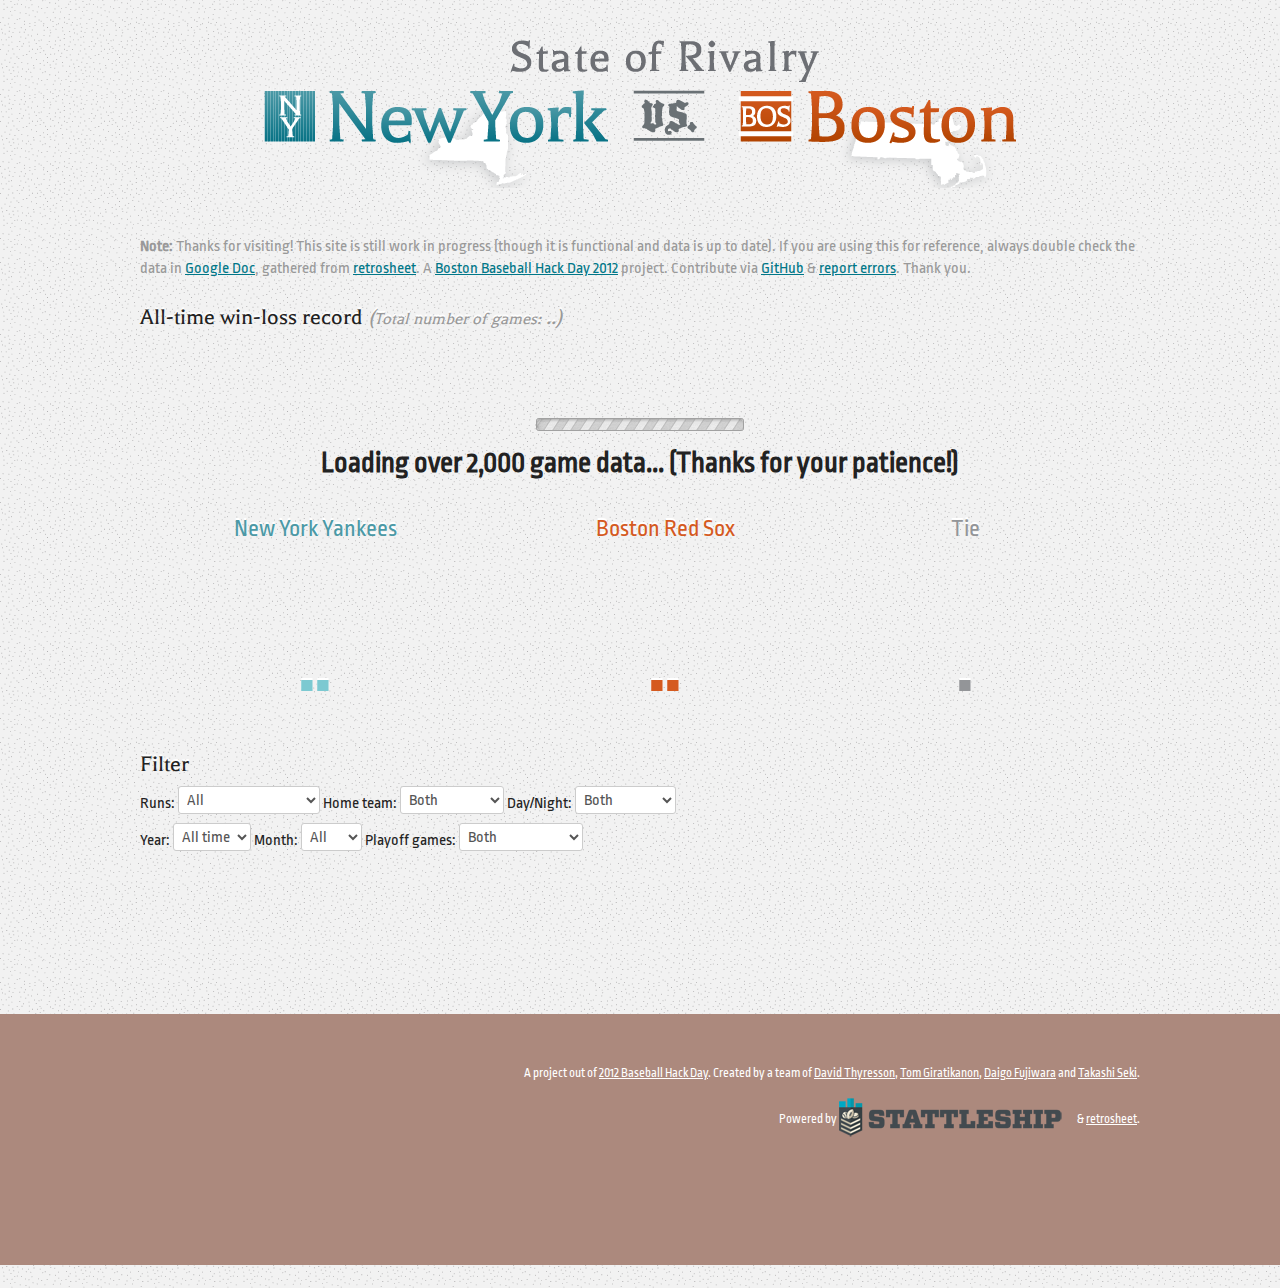
==== index.html @ 0ba661f6 "removing php so it can be used in github pages" ====
<!doctype html>
<!-- paulirish.com/2008/conditional-stylesheets-vs-css-hacks-answer-neither/ -->
<!--[if lt IE 7]> <html class="no-js lt-ie9 lt-ie8 lt-ie7" lang="en"> <![endif]-->
<!--[if IE 7]>    <html class="no-js lt-ie9 lt-ie8" lang="en"> <![endif]-->
<!--[if IE 8]>    <html class="no-js lt-ie9" lang="en"> <![endif]-->
<!-- Consider adding a manifest.appcache: h5bp.com/d/Offline -->
<!--[if gt IE 8]><!--> <html class="no-js" lang="en"> <!--<![endif]-->
<head>
  <meta charset="utf-8">

  <!-- Use the .htaccess and remove these lines to avoid edge case issues.
       More info: h5bp.com/i/378 -->
  <meta http-equiv="X-UA-Compatible" content="IE=edge,chrome=1">

  <title>State of Rivalry: All-time Red Sox vs Yankees scorecard</title>
  <meta name="description" content="All-time win-loss record of the Boston Red Sox and the New York Yankees, with details. Project of Boston Baseball Hack Day 2012.">

  <!-- Mobile viewport optimized: h5bp.com/viewport -->
  <meta name="viewport" content="width=device-width">

  <!-- Place favicon.ico and apple-touch-icon.png in the root directory: mathiasbynens.be/notes/touch-icons -->
	<link href='http://fonts.googleapis.com/css?family=Ropa+Sans:400,400italic|Balthazar|Six+Caps' rel='stylesheet' type='text/css'>

  <link rel="stylesheet" href="css/style.css">

  <!-- More ideas for your <head> here: h5bp.com/d/head-Tips -->

</head>
<body>
  <!-- Prompt IE 6 users to install Chrome Frame. Remove this if you support IE 6.
       chromium.org/developers/how-tos/chrome-frame-getting-started -->
  <!--[if lt IE 7]><p class=chromeframe>Your browser is <em>ancient!</em> <a href="http://browsehappy.com/">Upgrade to a different browser</a> or <a href="http://www.google.com/chromeframe/?redirect=true">install Google Chrome Frame</a> to experience this site.</p><![endif]-->
  <header>
  	<div class="wrap">
		<h1 id="logo"><img src="img/StateofRivalry.png" title="State of Rivalry: New York vs. Boston" alt="StateofRivalry"></h1>	
	</div>
  </header>
  <div role="main" class="wrap">
  		<div class="debug" style="color:#ccc;">

		</div>
  <p class="note"><strong>Note:</strong> Thanks for visiting! This site is still work in progress (though it is functional and data is up to date). If you are using this for reference, always double check the data in <a href="https://docs.google.com/a/daigofujiwara.com/spreadsheet/pub?key=0Apvvlouo3eMgdHhDWF9vTThTODlxRnFMMWVjd09GdWc&amp;single=true&amp;gid=0&amp;output=html">Google Doc</a>, gathered from <a href="http://www.retrosheet.org/">retrosheet</a>. A <a href="http://baseballhackday.com/">Boston Baseball Hack Day 2012</a> project. Contribute via <a href="https://github.com/daigofuji/State-of-Rivalry">GitHub</a> & <a href="mailto:daigo@daigofujiwara.com">report errors</a>. Thank you.</p>
	
	<h2>All-time win-loss record <em>(<span class="smaller">Total number of games:</span> <span id="game_total">..</span>)</em></h2>
	<h3 id="loading"><br/><img src="img/ajax-loader.gif" width="220" height="19" /><br/>Loading over 2,000 game data... (Thanks for your patience!)<br/></h3>
	<div id="alltime-score">	
		<dl>
			<dt class="ny">New York Yankees</dt>
			<dd class="num ny" id="ny_total">..</dd>
		</dl>
		<dl>
			<dt class="bos">Boston Red Sox</dt>
			<dd class="num bos" id="bos_total">..</dd>
		</dl>
		<dl class="narrow">
			<dt class="tie">Tie</dt>
			<dd class="num tie" id="tie_total">.</dd>
		</dl>	
	</div>


	<div>
	</div>
	
	<h2>Filter</h2>
	<div>
	<form>
		Runs:
		<select name="score_margin" id="sel-runs" class="filter">
		  <option value="all">All</option>
		  <option value="shut">Shutouts</option>
		  <option value="one">One-run games</option>
		  <option value="blow">Blowouts (+5 runs)</option>
		</select>
		Home team:
		<select name="ha_value" id="sel-ha" class="filter">
		  <option value="all">Both</option>
		  	<!-- data is boston centric, so At NYA is NY Vs NYA is in Bos --> 
			<option value="At">At New York</option>
			<option value="Vs">At Boston</option>
		</select>
		Day/Night:
		<select name="day_or_night" id="sel-dn" class="filter">
		  <option value="all">Both</option>
		  <option value="day">Day game</option>
		  <option value="night">Night game</option>
		</select>
		<!-- Extra innings:
		<select name="extra">
		  <option value="exall">All</option>
		  <option value="noex">9-inning game</option>
		  <option value="ex">Extra innings</option>
		</select> -->
		<br/>
		Year: 
		<select name="year" id="sel-year" class="filter">
			<option value="all">All time</option>
			<option value="1903">1903</option>
			<option value="1904">1904</option>
			<option value="1905">1905</option>
			<option value="1906">1906</option>
			<option value="1907">1907</option>
			<option value="1908">1908</option>
			<option value="1909">1909</option>
			<option value="1910">1910</option>
			<option value="1911">1911</option>
			<option value="1912">1912</option>
			<option value="1913">1913</option>
			<option value="1914">1914</option>
			<option value="1915">1915</option>
			<option value="1916">1916</option>
			<option value="1917">1917</option>
			<option value="1918">1918</option>
			<option value="1919">1919</option>
			<option value="1920">1920</option>
			<option value="1921">1921</option>
			<option value="1922">1922</option>
			<option value="1923">1923</option>
			<option value="1924">1924</option>
			<option value="1925">1925</option>
			<option value="1926">1926</option>
			<option value="1927">1927</option>
			<option value="1928">1928</option>
			<option value="1929">1929</option>
			<option value="1930">1930</option>
			<option value="1931">1931</option>
			<option value="1932">1932</option>
			<option value="1933">1933</option>
			<option value="1934">1934</option>
			<option value="1935">1935</option>
			<option value="1936">1936</option>
			<option value="1937">1937</option>
			<option value="1938">1938</option>
			<option value="1939">1939</option>
			<option value="1940">1940</option>
			<option value="1941">1941</option>
			<option value="1942">1942</option>
			<option value="1943">1943</option>
			<option value="1944">1944</option>
			<option value="1945">1945</option>
			<option value="1946">1946</option>
			<option value="1947">1947</option>
			<option value="1948">1948</option>
			<option value="1949">1949</option>
			<option value="1950">1950</option>
			<option value="1951">1951</option>
			<option value="1952">1952</option>
			<option value="1953">1953</option>
			<option value="1954">1954</option>
			<option value="1955">1955</option>
			<option value="1956">1956</option>
			<option value="1957">1957</option>
			<option value="1958">1958</option>
			<option value="1959">1959</option>
			<option value="1960">1960</option>
			<option value="1961">1961</option>
			<option value="1962">1962</option>
			<option value="1963">1963</option>
			<option value="1964">1964</option>
			<option value="1965">1965</option>
			<option value="1966">1966</option>
			<option value="1967">1967</option>
			<option value="1968">1968</option>
			<option value="1969">1969</option>
			<option value="1970">1970</option>
			<option value="1971">1971</option>
			<option value="1972">1972</option>
			<option value="1973">1973</option>
			<option value="1974">1974</option>
			<option value="1975">1975</option>
			<option value="1976">1976</option>
			<option value="1977">1977</option>
			<option value="1978">1978</option>
			<option value="1979">1979</option>
			<option value="1980">1980</option>
			<option value="1981">1981</option>
			<option value="1982">1982</option>
			<option value="1983">1983</option>
			<option value="1984">1984</option>
			<option value="1985">1985</option>
			<option value="1986">1986</option>
			<option value="1987">1987</option>
			<option value="1988">1988</option>
			<option value="1989">1989</option>
			<option value="1990">1990</option>
			<option value="1991">1991</option>
			<option value="1992">1992</option>
			<option value="1993">1993</option>
			<option value="1994">1994</option>
			<option value="1995">1995</option>
			<option value="1996">1996</option>
			<option value="1997">1997</option>
			<option value="1998">1998</option>
			<option value="1999">1999</option>
			<option value="2000">2000</option>
			<option value="2001">2001</option>
			<option value="2002">2002</option>
			<option value="2003">2003</option>
			<option value="2004">2004</option>
			<option value="2005">2005</option>
			<option value="2006">2006</option>
			<option value="2007">2007</option>
			<option value="2008">2008</option>
			<option value="2009">2009</option>
			<option value="2010">2010</option>
			<option value="2011">2011</option>
			<option value="2012">2012</option>			
		</select>
		Month: 
		<select name="month" id="sel-mm" class="filter">
			<option value="all">All</option>
			<!-- <option value="1">Jan.</option>
			<option value="2">Feb.</option>
			<option value="3">Mar.</option> -->
			<option value="4">Apr.</option>
			<option value="5">May</option>
			<option value="6">June</option>
			<option value="7">July</option>
			<option value="8">Aug.</option>
			<option value="9">Sept.</option>
			<option value="10">Oct.</option>
			<!-- <option value="11">Nov.</option>
			<option value="12">Dec</option> -->
		</select>
		Playoff games: 
		<select name="playoff" id="sel-playoff" class="filter">
			<option value="all">Both</option>
			<option value="0">Regular Season</option>
			<option value="1">Playoff only</option>
		</select>
		
		<!--
		Day: 
		<select name="day" id="sel-dd" class="filter">
			<option value="1">1</option>
			<option value="2">2</option>
			<option value="3">3</option>
			<option value="4">4</option>
			<option value="5">5</option>
			<option value="6">6</option>
			<option value="7">7</option>
			<option value="8">8</option>
			<option value="9">9</option>
			<option value="10">10</option>
			<option value="11">11</option>
			<option value="12">12</option>
			<option value="13">13</option>
			<option value="14">14</option>
			<option value="15">15</option>
			<option value="16">16</option>
			<option value="17">17</option>
			<option value="18">18</option>
			<option value="19">19</option>
			<option value="20">20</option>
			<option value="21">21</option>
			<option value="22">22</option>
			<option value="23">23</option>
			<option value="24">24</option>
			<option value="25">25</option>
			<option value="26">26</option>
			<option value="27">27</option>
			<option value="28">28</option>
			<option value="29">29</option>
			<option value="30">30</option>
			<option value="31">31</option>

		</select>
		
		Pitchers with decision:
		<input type="text" name="starting_pitcher" placeholder="Start typing names...">-->
	</form>
	</div>
	
	<div id="games">
	
		
	</div><!-- games -->
	
	
	<div id="tooltip" style="display:none;">
		<div class="tip">
			<div class="tip-inner"></div>
		</div>
		W: <span id="tip-wpit"></span><br/>
		L: <span id="tip-lpit"></span><br/>
		S: <span id="tip-spit"></span><br/>
		Home team: <span id="tip-hometeam"></span> <br/>
		Time of game: <span id="tip-time"></span> <br/>
		Attendance: <span id="tip-spec"></span> <br/>
		Day/Night: <span id="tip-dn"></span>
	</div>
	
	

  </div>


  <footer>
 	<div class="wrap">
		<p>A project out of <a href="http://baseballhackday.com/">2012 Baseball Hack Day</a>. Created by a team of <a href="http://www.stattleship.com/">David Thyresson</a>, <a href="http://www.tgirat.com/">Tom Giratikanon</a>, <a href="http://about.me/daigofujiwara">Daigo Fujiwara</a> and <a href="http://www.behance.net/takashi_graphics">Takashi Seki</a>.</p>

		<p>Powered by <a href="http://www.stattleship.com/" class="" title="Stattleship.com"> <img src="img/statleship_logo_three_sports_small.png" width="238" height="47" alt="statleship_logo_three_sports_small"></a>& <a href="http://www.retrosheet.org/">retrosheet</a>.</p>
  	</div>

  </footer>


  <!-- JavaScript at the bottom for fast page loading -->

  <!-- Grab Google CDN's jQuery, with a protocol relative URL; fall back to local if offline -->
  <script src="http://ajax.googleapis.com/ajax/libs/jquery/1.7.1/jquery.min.js"></script>
 <!--  <script>window.jQuery || document.write('<script src="js/libs/jquery-1.7.1.min.js"><\/script>')</script> -->

  <!-- scripts concatenated and minified via build script -->
  <script src="js/plugins.js"></script>
  <script src="js/script.js"></script>
 		<script type="text/javascript" src="js/libs/underscore.min.js"></script>
		<script type="text/javascript" src="js/libs/backbone.min.js"></script>
		<!-- <script type="text/javascript" src="js/libs/data.min.js"></script>
		<script type="text/javascript" src="js/query.js"></script> -->
		<script type="text/javascript" src="js/libs/tabletop.js"></script>
		<!-- peity -->
		<script type="text/javascript" src="js/libs/jquery.peity.min.js"></script>

  <!-- end scripts -->
  
   <!-- All JavaScript at the bottom, except this Modernizr build.
       Modernizr enables HTML5 elements & feature detects for optimal performance.
       Create your own custom Modernizr build: www.modernizr.com/download/ -->
  <script src="js/libs/modernizr-2.5.3.min.js"></script>
  <script src="js/libs/dropdown.js"></script>


	


  <!-- Asynchronous Google Analytics snippet. Change UA-XXXXX-X to be your site's ID.
       mathiasbynens.be/notes/async-analytics-snippet -->
  <script>
    var _gaq=[['_setAccount','UA-339429-13'],['_trackPageview']];
    (function(d,t){var g=d.createElement(t),s=d.getElementsByTagName(t)[0];
    g.src=('https:'==location.protocol?'//ssl':'//www')+'.google-analytics.com/ga.js';
    s.parentNode.insertBefore(g,s)}(document,'script'));
  </script>
</body>
</html>
---- css/style.css ----
/*
 * HTML5 Boilerplate
 *
 * What follows is the result of much research on cross-browser styling.
 * Credit left inline and big thanks to Nicolas Gallagher, Jonathan Neal,
 * Kroc Camen, and the H5BP dev community and team.
 *
 * Detailed information about this CSS: h5bp.com/css
 *
 * ==|== normalize ==========================================================
 */


/* =============================================================================
   HTML5 display definitions
   ========================================================================== */

article, aside, details, figcaption, figure, footer, header, hgroup, nav, section { display: block; }
audio, canvas, video { display: inline-block; *display: inline; *zoom: 1; }
audio:not([controls]) { display: none; }
[hidden] { display: none; }


/* =============================================================================
   Base
   ========================================================================== */

/*
 * 1. Correct text resizing oddly in IE6/7 when body font-size is set using em units
 * 2. Prevent iOS text size adjust on device orientation change, without disabling user zoom: h5bp.com/g
 */

html { font-size: 100%; -webkit-text-size-adjust: 100%; -ms-text-size-adjust: 100%; }

html, button, input, select, textarea { font-family: 'Ropa Sans', sans-serif; color: #222; }

body { margin: 0; font-size: 1em; line-height: 1.4; background: #f2f2f2 url('../img/background.png') repeat left top; }


/*
 * Remove text-shadow in selection highlight: h5bp.com/i
 * These selection declarations have to be separate
 * Also: hot pink! (or customize the background color to match your design)
 */

::-moz-selection { background: #b5ebed; color: #fff; text-shadow: none; }
::selection { background: #b5ebed; color: #fff; text-shadow: none; }


/* =============================================================================
   Links
   ========================================================================== */

a { color: #078; }
a:visited { color: #8bc; }
a:hover { color: #034; }
a:focus { outline: thin dotted; }

/* Improve readability when focused and hovered in all browsers: h5bp.com/h */
a:hover, a:active { outline: 0; }


/* =============================================================================
   Typography
   ========================================================================== */

abbr[title] { border-bottom: 1px dotted; }

b, strong { font-weight: bold; }

blockquote { margin: 1em 40px; }

dfn { font-style: italic; }

hr { display: block; height: 1px; border: 0; border-top: 1px solid #ccc; margin: 1em 0; padding: 0; }

ins { background: #ff9; color: #000; text-decoration: none; }

mark { background: #ff0; color: #000; font-style: italic; font-weight: bold; }

/* Redeclare monospace font family: h5bp.com/j */
pre, code, kbd, samp { font-family: monospace, serif; _font-family: 'courier new', monospace; font-size: 1em; }

/* Improve readability of pre-formatted text in all browsers */
pre { white-space: pre; white-space: pre-wrap; word-wrap: break-word; }

q { quotes: none; }
q:before, q:after { content: ""; content: none; }

small { font-size: 85%; }

/* Position subscript and superscript content without affecting line-height: h5bp.com/k */
sub, sup { font-size: 75%; line-height: 0; position: relative; vertical-align: baseline; }
sup { top: -0.5em; }
sub { bottom: -0.25em; }


/* =============================================================================
   Lists
   ========================================================================== */

ul, ol { margin: 1em 0; padding: 0 0 0 40px; }
dd { margin: 0 0 0 40px; }
nav ul, nav ol { list-style: none; list-style-image: none; margin: 0; padding: 0; }


/* =============================================================================
   Embedded content
   ========================================================================== */

/*
 * 1. Improve image quality when scaled in IE7: h5bp.com/d
 * 2. Remove the gap between images and borders on image containers: h5bp.com/i/440
 */

img { border: 0; -ms-interpolation-mode: bicubic; vertical-align: middle; }

/*
 * Correct overflow not hidden in IE9
 */

svg:not(:root) { overflow: hidden; }


/* =============================================================================
   Figures
   ========================================================================== */

figure { margin: 0; }


/* =============================================================================
   Forms
   ========================================================================== */

form { margin: 0; }
fieldset { border: 0; margin: 0; padding: 0; }

/* Indicate that 'label' will shift focus to the associated form element */
label { cursor: pointer; }

/*
 * 1. Correct color not inheriting in IE6/7/8/9
 * 2. Correct alignment displayed oddly in IE6/7
 */

legend { border: 0; *margin-left: -7px; padding: 0; white-space: normal; }

/*
 * 1. Correct font-size not inheriting in all browsers
 * 2. Remove margins in FF3/4 S5 Chrome
 * 3. Define consistent vertical alignment display in all browsers
 */

button, input, select, textarea { font-size: 100%; margin: 0; vertical-align: baseline; *vertical-align: middle; }

/*
 * 1. Define line-height as normal to match FF3/4 (set using !important in the UA stylesheet)
 */

button, input { line-height: normal; }

/*
 * 1. Display hand cursor for clickable form elements
 * 2. Allow styling of clickable form elements in iOS
 * 3. Correct inner spacing displayed oddly in IE7 (doesn't effect IE6)
 */

button, input[type="button"], input[type="reset"], input[type="submit"] { cursor: pointer; -webkit-appearance: button; *overflow: visible; }

/*
 * Re-set default cursor for disabled elements
 */

button[disabled], input[disabled] { cursor: default; }

/*
 * Consistent box sizing and appearance
 */

input[type="checkbox"], input[type="radio"] { box-sizing: border-box; padding: 0; *width: 13px; *height: 13px; }
input[type="search"] { -webkit-appearance: textfield; -moz-box-sizing: content-box; -webkit-box-sizing: content-box; box-sizing: content-box; }
input[type="search"]::-webkit-search-decoration, input[type="search"]::-webkit-search-cancel-button { -webkit-appearance: none; }

/*
 * Remove inner padding and border in FF3/4: h5bp.com/l
 */

button::-moz-focus-inner, input::-moz-focus-inner { border: 0; padding: 0; }

/*
 * 1. Remove default vertical scrollbar in IE6/7/8/9
 * 2. Allow only vertical resizing
 */

textarea { overflow: auto; vertical-align: top; resize: vertical; }

/* Colors for form validity */
input:valid, textarea:valid {  }
input:invalid, textarea:invalid { background-color: #f0dddd; }


/* =============================================================================
   Tables
   ========================================================================== */

table { border-collapse: collapse; border-spacing: 0; }
td { vertical-align: top; }


/* =============================================================================
   Chrome Frame Prompt
   ========================================================================== */

.chromeframe { margin: 0.2em 0; background: #ccc; color: black; padding: 0.2em 0; }


/* ==|== primary styles =====================================================
   Author: Daigo Fujiwara for Baseball HackDay 2012
   ========================================================================== */
 img { max-width:100%; }
body {text-align: center;}
.wrap {width:100%; margin:0 auto; text-align: left;}


/* colors */
.main-bg { background-color: #f4f4f4; }

.brown {color:#7f472e;}
.orange {color:#d55a1f;}
.yellow {color:#fab31b;}
.darkblue {color:#4b99a6;}
.midblue {color:#7cc9d1;}
.lightblue {color:#b5ebed;}


.ny {color:#4b99a6;}
.ny.num  {color:#7cc9d1;}

.bos {color:#d55a1f;}
.bos.num {color:#d55a1f;} /* #fab31b */

.tie.num, .num, .tie {color: #939598;}
h1, h2 { font-family: 'Balthazar', serif; font-weight:normal; margin-bottom: .2em; text-shadow: 0px -2px 0px #fff;}
	h2 em { color: #999; font-size:95%; }
	h2 .smaller { font-size:80%; }
.num { font-family: 'Six Caps', sans-serif; font-size:500%; text-shadow: 0px -2px 0px #fff;}
.num span {font-size:35%;}


#alltime-score { overflow:hidden; }
#alltime-score dl {float:left; width: 35%; margin-right:2%;}
#alltime-score dl.narrow {width: 25%; margin-right:0;}
#alltime-score dl, #alltime-score dl dt, #alltime-score dl dd {margin:0; padding:0;}
#alltime-score dl dd {margin-top:-20px; white-space:nowrap; text-align:center;}
#alltime-score dl dt {text-shadow: 0px -2px 0px #fff; text-align:center;}
 
#games {padding-top: 10px; overflow:hidden;}

.game { float:left; width: 96px; margin: 5px; 10px 5px 0; padding:4px 0; background: #f1f1f1; -moz-box-shadow: 2px 2px 1px 1px #ddd; -webkit-box-shadow: 2px 2px 1px 1px #ddd; box-shadow: 2px 2px 1px 1px #ddd; max-height:42px; white-space:nowrap; text-align:center; text-shadow: 0px -1px 0px #fff;
-webkit-transition: all .5s ease-in-out;
-moz-transition: all .5s ease-in-out;
-o-transition: all .5s ease-in-out;
-ms-transition: all .5s ease-in-out;
transition: all .5s ease-in-out;
/* gradient */
background: #f1f1f1;
background: -moz-linear-gradient(top,  #ffffff 0%, #eeeeee 100%);
background: -webkit-gradient(linear, left top, left bottom, color-stop(0%,#ffffff), color-stop(100%,#eeeeee));
background: -webkit-linear-gradient(top,  #ffffff 0%,#eeeeee 100%);
background: -o-linear-gradient(top,  #ffffff 0%,#eeeeee 100%);
background: -ms-linear-gradient(top,  #ffffff 0%,#eeeeee 100%);
background: linear-gradient(to bottom,  #ffffff 0%,#eeeeee 100%);
filter: progid:DXImageTransform.Microsoft.gradient( startColorstr='#ffffff', endColorstr='#eeeeee',GradientType=0 );
}
.game:hover { background: #fff;}
.gamedate {color:grey; letter-spacing:-1px;}
.gamedate a {color:#444; text-decoration:none;}
.gamedate a:hover {color:black; text-decoration:underline;}

.gamescore { letter-spacing:-1px;}
.boswin, .W { border: #d55a1f 1px solid;}
	.W .ny {color:#aaa;}
.nywin,  .L { border: #4b99a6 1px solid; }
	.L .bos {color:#aaa;}

.tied,  .T { border: #999 1px solid; }
   .extra { color:#666; }

/*Tooltip and Pointer CSS*/
#tooltip { padding: 10px 10px 6px; width: auto; min-width:78px; background-color:#fff; border: 2px #888 solid; position: absolute; top: 50px; z-index:1000; font-size:13px; text-align:left; -webkit-border-radius: 3px; -moz-border-radius: 3px; border-radius: 3px; color:#999; -webkit-box-shadow: 1px 1px 3px rgba(50, 50, 50, 0.75);
-moz-box-shadow:    1px 1px 3px rgba(50, 50, 50, 0.75);
box-shadow:         1px 1px 3px rgba(50, 50, 50, 0.75);}
#tooltip span { color:#000; }
#tooltip .tip, #tooltip .tip-inner { position: absolute; width:0; height:0; border-top-width: 0; background: none; }
#tooltip .tip { border-left: 5px solid transparent; border-right: 5px solid transparent; border-bottom: 7px solid #888; top: -7px; right: auto; left: 50%; margin-left: -5px; }
#tooltip .tip-inner { border-left: 4px solid transparent; border-right: 4px solid transparent; border-bottom: 7px solid #fff; bottom: auto; top: 2px; left: -4px; }



#loading {text-align:center;}

footer {
	margin-top:10em; 
	font-size: .8em;
	background: #ac897d;
	color: #fff;
	min-height: 200px; 
	padding:2em 0;
}
footer .wrap {text-align:right;}
footer a:link, footer a:active, footer a:visited  { color:#fff; text-decoration: underline; }

.note {color:#999;}


header .wrap {text-align:center;}

#logo {margin: 15px auto 0; }

/* Bootstrap css for select form */
select {
  margin: 0;
  vertical-align: middle;
  font-weight: normal;
  display: inline-block;
  height: 21px;
  padding: 4px;
  margin-bottom: 9px;
  font-size: 16px;
  line-height: 18px;
  color: #555555;
  border: 1px solid #ccc;
  -webkit-border-radius: 3px;
  -moz-border-radius: 3px;
  border-radius: 3px;
}
label select {
  display: block;
}
select{
  height: 28px;
  /* In IE7, the height of the select element cannot be changed by height, only font-size */
  *margin-top: 4px;
  /* For IE7, add top margin to align select with labels */
  line-height: 28px;
}
select {
  background-color: #ffffff;
}
select[multiple], select[size] {
  height: auto;
}
select:focus {
  -webkit-box-shadow: none;
  -moz-box-shadow: none;
  box-shadow: none;
  outline: thin dotted #333;
  outline: 5px auto -webkit-focus-ring-color;
  outline-offset: -2px;
}
select[class*="span"]
 {
  float: none;
  margin-left: 0;
}
select[disabled],
select[readonly] {
  background-color: #f5f5f5;
  border-color: #ddd;
  cursor: not-allowed;
}
.form-search select,
.form-inline select,
.form-horizontal select {
  display: inline-block;
  margin-bottom: 0;
}



/* ==|== media queries ======================================================
   EXAMPLE Media Query for Responsive Design.
   This example overrides the primary ('mobile first') styles
   Modify as content requires.
   ========================================================================== */

@media only screen and (min-width: 700px) {
  /* Style adjustments for viewports that meet the condition */
	.wrap {max-width:1000px; margin:0 auto; padding:1em;}  
	.num {font-size:900%;}
  	#alltime-score dl dt {font-size:150%;}
  	#loading {font-size:180%;}

}



/* ==|== non-semantic helper classes ========================================
   Please define your styles before this section.
   ========================================================================== */

/* For image replacement */
.ir { display: block; border: 0; text-indent: -999em; overflow: hidden; background-color: transparent; background-repeat: no-repeat; text-align: left; direction: ltr; *line-height: 0; }
.ir br { display: none; }

/* Hide from both screenreaders and browsers: h5bp.com/u */
.hidden { display: none !important; visibility: hidden; }

/* Hide only visually, but have it available for screenreaders: h5bp.com/v */
.visuallyhidden { border: 0; clip: rect(0 0 0 0); height: 1px; margin: -1px; overflow: hidden; padding: 0; position: absolute; width: 1px; }

/* Extends the .visuallyhidden class to allow the element to be focusable when navigated to via the keyboard: h5bp.com/p */
.visuallyhidden.focusable:active, .visuallyhidden.focusable:focus { clip: auto; height: auto; margin: 0; overflow: visible; position: static; width: auto; }

/* Hide visually and from screenreaders, but maintain layout */
.invisible { visibility: hidden; }

/* Contain floats: h5bp.com/q */
.clearfix:before, .clearfix:after { content: ""; display: table; }
.clearfix:after { clear: both; }
.clearfix { *zoom: 1; }



/* ==|== print styles =======================================================
   Print styles.
   Inlined to avoid required HTTP connection: h5bp.com/r
   ========================================================================== */

@media print {
  * { background: transparent !important; color: black !important; box-shadow:none !important; text-shadow: none !important; filter:none !important; -ms-filter: none !important; } /* Black prints faster: h5bp.com/s */
  a, a:visited { text-decoration: underline; }
  a[href]:after { content: " (" attr(href) ")"; }
  abbr[title]:after { content: " (" attr(title) ")"; }
  .ir a:after, a[href^="javascript:"]:after, a[href^="#"]:after { content: ""; }  /* Don't show links for images, or javascript/internal links */
  pre, blockquote { border: 1px solid #999; page-break-inside: avoid; }
  thead { display: table-header-group; } /* h5bp.com/t */
  tr, img { page-break-inside: avoid; }
  img { max-width: 100% !important; }
  @page { margin: 0.5cm; }
  p, h2, h3 { orphans: 3; widows: 3; }
  h2, h3 { page-break-after: avoid; }
}
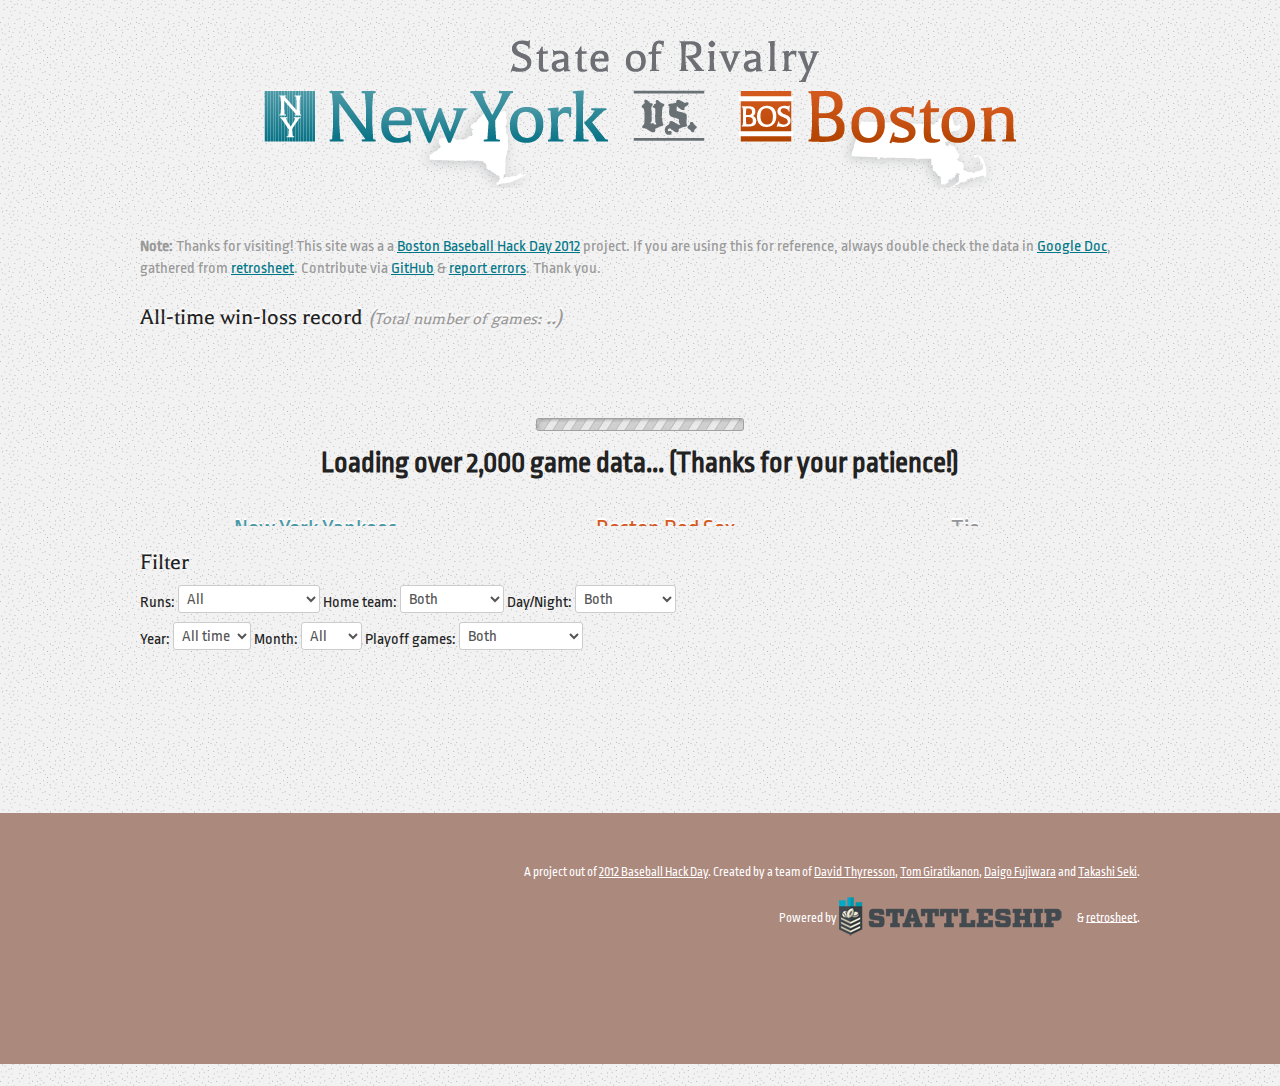
==== commit d53ec9a0: "wording" ====
--- a/index.html
+++ b/index.html
@@ -39,22 +39,22 @@
   		<div class="debug" style="color:#ccc;">
 
 		</div>
-  <p class="note"><strong>Note:</strong> Thanks for visiting! This site is still work in progress (though it is functional and data is up to date). If you are using this for reference, always double check the data in <a href="https://docs.google.com/a/daigofujiwara.com/spreadsheet/pub?key=0Apvvlouo3eMgdHhDWF9vTThTODlxRnFMMWVjd09GdWc&amp;single=true&amp;gid=0&amp;output=html">Google Doc</a>, gathered from <a href="http://www.retrosheet.org/">retrosheet</a>. A <a href="http://baseballhackday.com/">Boston Baseball Hack Day 2012</a> project. Contribute via <a href="https://github.com/daigofuji/State-of-Rivalry">GitHub</a> & <a href="mailto:daigo@daigofujiwara.com">report errors</a>. Thank you.</p>
+  <p class="note"><strong>Note:</strong> Thanks for visiting! This site was a a <a href="http://baseballhackday.com/">Boston Baseball Hack Day 2012</a> project. If you are using this for reference, always double check the data in <a href="https://docs.google.com/a/daigofujiwara.com/spreadsheet/pub?key=0Apvvlouo3eMgdHhDWF9vTThTODlxRnFMMWVjd09GdWc&amp;single=true&amp;gid=0&amp;output=html">Google Doc</a>, gathered from <a href="http://www.retrosheet.org/">retrosheet</a>.  Contribute via <a href="https://github.com/daigofuji/State-of-Rivalry/tree/gh-pages">GitHub</a> & <a href="mailto:daigo@daigofujiwara.com">report errors</a>. Thank you.</p>
 	
 	<h2>All-time win-loss record <em>(<span class="smaller">Total number of games:</span> <span id="game_total">..</span>)</em></h2>
 	<h3 id="loading"><br/><img src="img/ajax-loader.gif" width="220" height="19" /><br/>Loading over 2,000 game data... (Thanks for your patience!)<br/></h3>
 	<div id="alltime-score">	
 		<dl>
 			<dt class="ny">New York Yankees</dt>
-			<dd class="num ny" id="ny_total">..</dd>
+			<dd class="num ny" id="ny_total"></dd>
 		</dl>
 		<dl>
 			<dt class="bos">Boston Red Sox</dt>
-			<dd class="num bos" id="bos_total">..</dd>
+			<dd class="num bos" id="bos_total"></dd>
 		</dl>
 		<dl class="narrow">
 			<dt class="tie">Tie</dt>
-			<dd class="num tie" id="tie_total">.</dd>
+			<dd class="num tie" id="tie_total"></dd>
 		</dl>	
 	</div>
 
@@ -273,7 +273,6 @@
 	
 	<div id="games">
 	
-		
 	</div><!-- games -->
 	
 	
